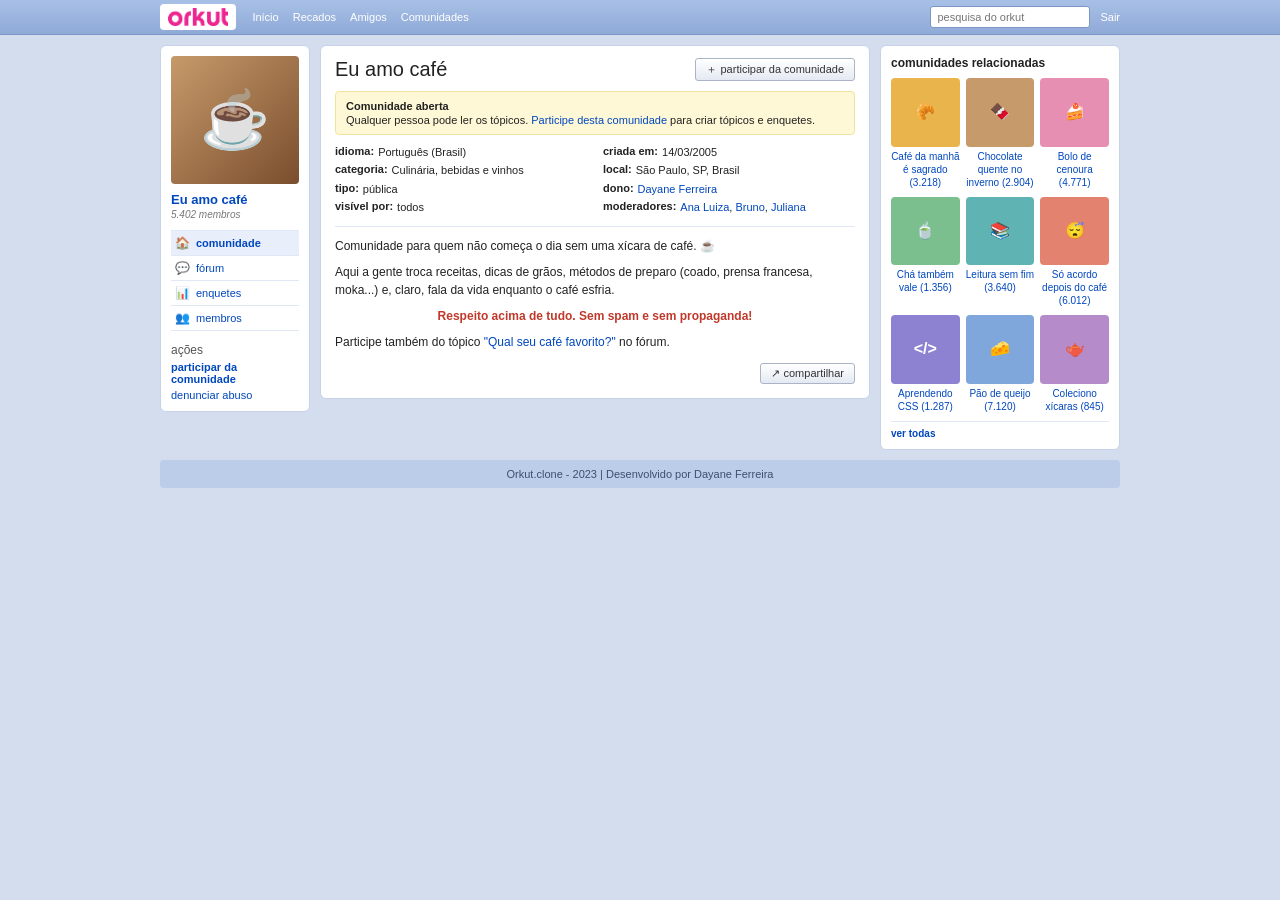
==== comunidade.html @ b8f0b22c "Adiciona página de comunidade no estilo do Orkut antigo Nova comunidade.html + css/comunidade.css (r" ====
<!DOCTYPE html>
<html lang="pt-BR">
<head>
  <meta charset="UTF-8">
  <meta name="viewport" content="width=device-width, initial-scale=1.0">
  <title>Eu amo café - Orkut Clone</title>
  <!-- perfil.css traz a base (barra, caixas, 3 colunas); comunidade.css só o que é desta página -->
  <link rel="stylesheet" href="css/perfil.css">
  <link rel="stylesheet" href="css/comunidade.css">
  <link rel="shortcut icon" href="img/icone.png" type="image/x-icon">
</head>
<body>

  <!-- BARRA SUPERIOR (igual à do perfil) -->
  <header id="barra-topo">
    <div class="tela barra-conteudo">
      <a href="perfil.html" id="logo-topo"><img src="img/orkut-logo.png" alt="logo orkut"></a>

      <nav id="menu-topo">
        <a href="perfil.html">Início</a>
        <a href="#">Recados</a>
        <a href="#">Amigos</a>
        <a href="comunidade.html">Comunidades</a>
      </nav>

      <div id="busca-topo">
        <input type="search" placeholder="pesquisa do orkut" aria-label="pesquisa do orkut">
        <a href="index.html" id="sair">Sair</a>
      </div>
    </div>
  </header>

  <!-- Usa o mesmo id da página de perfil para aproveitar o layout de 3 colunas -->
  <div id="pagina-perfil" class="tela">

    <!-- COLUNA ESQUERDA: imagem, nome, membros e ações -->
    <aside id="coluna-esquerda" class="caixa">
      <div id="foto-comunidade" aria-hidden="true">☕</div>

      <div id="resumo-comunidade">
        <a href="comunidade.html" class="nome-link">Eu amo café</a>
        <p>5.402 membros</p>
      </div>

      <ul id="menu-perfil">
        <li><a href="#" class="ativo"><span class="icone">🏠</span>comunidade</a></li>
        <li><a href="#"><span class="icone">💬</span>fórum</a></li>
        <li><a href="#"><span class="icone">📊</span>enquetes</a></li>
        <li><a href="#"><span class="icone">👥</span>membros</a></li>
      </ul>

      <h2 id="titulo-acoes">ações</h2>
      <ul id="acoes">
        <li><a href="#">participar da comunidade</a></li>
        <li><a href="#">denunciar abuso</a></li>
      </ul>
    </aside>

    <!-- CENTRO: título, botão, dados e descrição -->
    <main id="coluna-centro" class="caixa">
      <div id="cabecalho-comunidade">
        <h1>Eu amo café</h1>
        <a href="#" class="botao">＋ participar da comunidade</a>
      </div>

      <div id="aviso">
        <strong>Comunidade aberta</strong>
        <p>Qualquer pessoa pode ler os tópicos. <a href="#">Participe desta comunidade</a> para criar tópicos e enquetes.</p>
      </div>

      <dl id="dados-comunidade">
        <div><dt>idioma:</dt><dd>Português (Brasil)</dd></div>
        <div><dt>criada em:</dt><dd>14/03/2005</dd></div>
        <div><dt>categoria:</dt><dd>Culinária, bebidas e vinhos</dd></div>
        <div><dt>local:</dt><dd>São Paulo, SP, Brasil</dd></div>
        <div><dt>tipo:</dt><dd>pública</dd></div>
        <div><dt>dono:</dt><dd><a href="perfil.html">Dayane Ferreira</a></dd></div>
        <div><dt>visível por:</dt><dd>todos</dd></div>
        <div><dt>moderadores:</dt><dd><a href="#">Ana Luiza</a>, <a href="#">Bruno</a>, <a href="#">Juliana</a></dd></div>
      </dl>

      <div id="descricao">
        <p>Comunidade para quem não começa o dia sem uma xícara de café. ☕</p>
        <p>Aqui a gente troca receitas, dicas de grãos, métodos de preparo (coado, prensa francesa, moka...) e, claro, fala da vida enquanto o café esfria.</p>
        <p class="destaque">Respeito acima de tudo. Sem spam e sem propaganda!</p>
        <p>Participe também do tópico <a href="#">"Qual seu café favorito?"</a> no fórum.</p>
      </div>

      <div id="rodape-centro">
        <a href="#" class="botao">↗ compartilhar</a>
      </div>
    </main>

    <!-- COLUNA DIREITA: comunidades relacionadas -->
    <aside id="coluna-direita">
      <section class="caixa bloco-lateral">
        <h2>comunidades relacionadas</h2>
        <ul class="grade">
          <li><a href="#"><span class="mini c5">🥐</span>Café da manhã é sagrado (3.218)</a></li>
          <li><a href="#"><span class="mini c3">🍫</span>Chocolate quente no inverno (2.904)</a></li>
          <li><a href="#"><span class="mini c1">🍰</span>Bolo de cenoura (4.771)</a></li>
          <li><a href="#"><span class="mini c4">🍵</span>Chá também vale (1.356)</a></li>
          <li><a href="#"><span class="mini c8">📚</span>Leitura sem fim (3.640)</a></li>
          <li><a href="#"><span class="mini c7">😴</span>Só acordo depois do café (6.012)</a></li>
          <li><a href="#"><span class="mini c6">&lt;/&gt;</span>Aprendendo CSS (1.287)</a></li>
          <li><a href="#"><span class="mini c2">🧀</span>Pão de queijo (7.120)</a></li>
          <li><a href="#"><span class="mini c9">🫖</span>Coleciono xícaras (845)</a></li>
        </ul>
        <a href="#" class="ver-todos">ver todas</a>
      </section>
    </aside>

  </div>

  <footer id="rodape" class="tela">
    Orkut.clone - 2023 | Desenvolvido por Dayane Ferreira
  </footer>

</body>
</html>
---- css/perfil.css ----
*{
  margin: 0;
  padding: 0;
  box-sizing: border-box;
}

body{
  background-color: #D4DDEE;
  font-family: Verdana, Arial, sans-serif;
  font-size: 12px;
  color: #222;
}

a{
  color: #0047BE;
  text-decoration: none;
}

a:hover{
  text-decoration: underline;
}

ul{
  list-style: none;
}

/* Bloco central, um pouco mais largo que o login para caber 3 colunas */
.tela{
  width: calc(100% - 20px);
  max-width: 960px;
  margin: 0 auto;
}

/* Caixa branca padrão */
.caixa{
  background-color: #FFFFFF;
  border: 1px solid #C5D2EA;
  border-radius: 6px;
}

/*! BARRA SUPERIOR ----------------------------*/
#barra-topo{
  background: linear-gradient(#A8C0E6, #8FAAD8);
  border-bottom: 1px solid #7C97C6;
}

.barra-conteudo{
  display: flex;
  align-items: center;
  gap: 16px;
  height: 34px;
}

#logo-topo{
  display: flex;
  align-items: center;
  height: 26px;
  padding: 0 8px;
  background-color: #FFFFFF;
  border-radius: 4px;
}

#logo-topo img{
  height: 18px;
  width: auto;
  display: block;
}

#menu-topo{
  display: flex;
  gap: 14px;
  flex: 1;
}

#menu-topo a{
  color: #FFFFFF;
  font-size: 11px;
}

#busca-topo{
  display: flex;
  align-items: center;
  gap: 10px;
}

#busca-topo input{
  width: 160px;
  height: 22px;
  padding: 0 6px;
  font: inherit;
  font-size: 11px;
  border: 1px solid #7C97C6;
  border-radius: 3px;
}

#sair{
  color: #FFFFFF;
  font-size: 11px;
}

/*! PÁGINA (3 colunas) ----------------------------*/
#pagina-perfil{
  display: flex;
  align-items: flex-start;
  gap: 10px;
  margin-top: 10px;
}

/*! COLUNA ESQUERDA ----------------------------*/
#coluna-esquerda{
  width: 150px;
  flex-shrink: 0;
  padding: 10px;
}

/* Foto genérica com as iniciais */
#foto-perfil{
  display: flex;
  align-items: center;
  justify-content: center;
  width: 100%;
  aspect-ratio: 4 / 5;
  border-radius: 4px;
  background: linear-gradient(135deg, #F49AC1, #9B7FD6);
  color: #FFFFFF;
  font-size: 40px;
  font-weight: bold;
  letter-spacing: 2px;
}

#resumo-perfil{
  margin-top: 8px;
  font-size: 11px;
}

#resumo-perfil .nome-link{
  font-weight: bold;
}

#resumo-perfil p{
  margin-top: 2px;
  color: #777;
  line-height: 1.4;
}

#menu-perfil{
  margin-top: 10px;
  border-top: 1px solid #E1E8F5;
}

#menu-perfil a{
  display: flex;
  align-items: center;
  gap: 6px;
  padding: 5px 4px;
  border-bottom: 1px solid #E1E8F5;
  font-size: 11px;
}

#menu-perfil a.ativo{
  background-color: #E8EEFA;
  font-weight: bold;
}

#menu-perfil .icone{
  font-size: 12px;
}

/*! CENTRO ----------------------------*/
#coluna-centro{
  flex: 1;
  min-width: 0;
  padding: 12px 14px 14px;
}

#coluna-centro h1{
  font-size: 20px;
  font-weight: normal;
  color: #222;
}

#frase-status{
  margin-top: 2px;
  font-size: 11px;
  font-style: italic;
  color: #777;
}

#contadores{
  display: flex;
  flex-wrap: wrap;
  gap: 4px 16px;
  margin-top: 10px;
}

#contadores li{
  display: flex;
  flex-direction: column;
}

#contadores span{
  font-size: 9px;
  color: #777;
}

#contadores strong{
  font-size: 11px;
  font-weight: normal;
  white-space: nowrap;
}

#contadores .notas{
  letter-spacing: -2px;
}

/* Aba "social" */
#aba-social{
  margin-top: 12px;
  border-bottom: 2px solid #A8C0E6;
}

#aba-social span{
  display: inline-block;
  padding: 3px 10px;
  background-color: #A8C0E6;
  border-radius: 4px 4px 0 0;
  color: #FFFFFF;
  font-weight: bold;
  font-size: 11px;
}

/* Tabela social: rótulo à direita, valor à esquerda */
#tabela-social > div{
  display: flex;
  gap: 8px;
  padding: 3px 6px;
}

#tabela-social > div:nth-child(odd){
  background-color: #E8EEFA;
}

#tabela-social dt{
  width: 150px;
  flex-shrink: 0;
  text-align: right;
  color: #666;
}

#tabela-social dd{
  flex: 1;
  line-height: 1.4;
}

/*! COLUNA DIREITA ----------------------------*/
#coluna-direita{
  width: 240px;
  flex-shrink: 0;
  display: flex;
  flex-direction: column;
  gap: 10px;
}

.bloco-lateral{
  padding: 10px;
}

.bloco-lateral h2{
  font-size: 12px;
  color: #222;
}

.bloco-lateral h2 span{
  color: #0047BE;
  font-weight: normal;
}

.grade{
  display: flex;
  flex-wrap: wrap;
  gap: 8px 6px;
  margin-top: 8px;
}

.grade li{
  width: calc((100% - 12px) / 3);
}

.grade a{
  display: flex;
  flex-direction: column;
  align-items: center;
  text-align: center;
  font-size: 10px;
  line-height: 1.3;
}

/* Fotos genéricas: quadradinhos coloridos com iniciais ou símbolo */
.mini{
  display: flex;
  align-items: center;
  justify-content: center;
  width: 100%;
  aspect-ratio: 1;
  margin-bottom: 3px;
  border-radius: 4px;
  color: #FFFFFF;
  font-size: 16px;
  font-weight: bold;
}

.c1{ background-color: #E78FB3; }
.c2{ background-color: #7FA7DB; }
.c3{ background-color: #C79A6B; }
.c4{ background-color: #7CBF8E; }
.c5{ background-color: #E9B44C; }
.c6{ background-color: #8C82D1; }
.c7{ background-color: #E3826F; }
.c8{ background-color: #5FB3B3; }
.c9{ background-color: #B58BC9; }

.ver-todos{
  display: block;
  margin-top: 8px;
  padding-top: 6px;
  border-top: 1px solid #E1E8F5;
  font-size: 10px;
  font-weight: bold;
}

/*! RODAPÉ ----------------------------*/
footer#rodape{
  margin-top: 10px;
  margin-bottom: 10px;
  padding: 8px 10px;
  background-color: #BCCDE9;
  border-radius: 4px;
  text-align: center;
  font-size: 11px;
  color: #3D4E70;
}

/*! TABLET: a coluna direita desce para baixo ----------------------------*/
@media (max-width: 860px){
  #pagina-perfil{
    flex-wrap: wrap;
  }

  #coluna-direita{
    width: 100%;
    flex-direction: row;
  }

  #coluna-direita .bloco-lateral{
    flex: 1;
  }

  .grade li{
    width: calc((100% - 30px) / 6);
  }
}

/*! CELULAR ----------------------------*/
@media (max-width: 600px){
  body{
    font-size: 14px;
  }

  /* Barra: logo e Sair em cima, menu rolando embaixo */
  .barra-conteudo{
    flex-wrap: wrap;
    height: auto;
    gap: 8px 12px;
    padding: 8px 0;
  }

  #busca-topo{
    margin-left: auto;
  }

  #busca-topo input{
    display: none;
  }

  #sair{
    font-size: 13px;
  }

  #menu-topo{
    order: 3;
    flex-basis: 100%;
    gap: 18px;
    overflow-x: auto;
  }

  #menu-topo a{
    font-size: 13px;
    white-space: nowrap;
  }

  #pagina-perfil{
    flex-direction: column;
    align-items: stretch;
    gap: 12px;
  }

  .caixa{
    border-radius: 8px;
  }

  /* Coluna esquerda vira um cartão: foto ao lado do nome, menu embaixo */
  #coluna-esquerda{
    width: 100%;
    padding: 12px;
    display: flex;
    flex-wrap: wrap;
    align-items: center;
    gap: 12px;
  }

  #foto-perfil{
    width: 76px;
    font-size: 26px;
  }

  #resumo-perfil{
    flex: 1;
    margin-top: 0;
    font-size: 13px;
  }

  #resumo-perfil .nome-link{
    font-size: 16px;
  }

  #menu-perfil{
    flex-basis: 100%;
    margin-top: 0;
    border-top: none;
    display: flex;
    gap: 6px;
    overflow-x: auto;
  }

  #menu-perfil a{
    padding: 7px 10px;
    border: 1px solid #C5D2EA;
    border-radius: 16px;
    font-size: 13px;
    white-space: nowrap;
  }

  #coluna-centro{
    padding: 14px;
  }

  /* O nome já aparece no cartão de cima */
  #coluna-centro h1{
    font-size: 18px;
  }

  #frase-status{
    font-size: 13px;
  }

  #contadores{
    gap: 8px 18px;
  }

  #contadores span{
    font-size: 11px;
  }

  #contadores strong{
    font-size: 13px;
  }

  #aba-social span{
    font-size: 13px;
    padding: 5px 12px;
  }

  /* Rótulo em cima do valor, mais fácil de ler na tela estreita */
  #tabela-social > div{
    flex-direction: column;
    gap: 1px;
    padding: 7px 8px;
  }

  #tabela-social dt{
    width: auto;
    text-align: left;
    font-size: 12px;
    font-weight: bold;
  }

  #coluna-direita{
    flex-direction: column;
    gap: 12px;
  }

  .bloco-lateral{
    padding: 12px;
  }

  .bloco-lateral h2{
    font-size: 14px;
  }

  .grade{
    gap: 10px 8px;
  }

  .grade li{
    width: calc((100% - 24px) / 4);
  }

  .grade a{
    font-size: 11px;
  }

  .mini{
    font-size: 20px;
  }

  .ver-todos{
    font-size: 13px;
    padding-top: 10px;
  }
}
---- css/comunidade.css ----
/* Página de comunidade: usa a base de perfil.css e acrescenta só o necessário */

/*! COLUNA ESQUERDA ----------------------------*/
#foto-comunidade{
  display: flex;
  align-items: center;
  justify-content: center;
  width: 100%;
  aspect-ratio: 1;
  border-radius: 4px;
  background: linear-gradient(135deg, #C79A6B, #7A4E2D);
  font-size: 56px;
}

#resumo-comunidade{
  margin-top: 8px;
}

#resumo-comunidade .nome-link{
  font-size: 13px;
  font-weight: bold;
}

#resumo-comunidade p{
  margin-top: 2px;
  font-size: 10px;
  font-style: italic;
  color: #777;
}

#titulo-acoes{
  margin-top: 12px;
  font-size: 12px;
  font-weight: normal;
  color: #555;
}

#acoes li{
  margin-top: 4px;
  font-size: 11px;
}

#acoes li:first-child a{
  font-weight: bold;
}

/*! CENTRO ----------------------------*/
#cabecalho-comunidade{
  display: flex;
  align-items: center;
  justify-content: space-between;
  gap: 10px;
}

/* Botão cinza claro, igual aos do Orkut antigo */
.botao{
  display: inline-block;
  padding: 3px 10px;
  border: 1px solid #A9B4C6;
  border-radius: 3px;
  background: linear-gradient(#FFFFFF, #E4E9F2);
  color: #333;
  font-size: 11px;
  white-space: nowrap;
}

.botao:hover{
  text-decoration: none;
  background: #E4E9F2;
}

#aviso{
  margin-top: 10px;
  padding: 8px 10px;
  background-color: #FFF8D6;
  border: 1px solid #F0E3A0;
  border-radius: 4px;
  font-size: 11px;
}

#aviso p{
  margin-top: 2px;
}

/* Dados em duas colunas com flex-wrap */
#dados-comunidade{
  display: flex;
  flex-wrap: wrap;
  gap: 3px 16px;
  margin-top: 10px;
  padding-bottom: 10px;
  border-bottom: 1px solid #E1E8F5;
  font-size: 11px;
}

#dados-comunidade > div{
  display: flex;
  gap: 4px;
  width: calc((100% - 16px) / 2);
}

#dados-comunidade dt{
  font-weight: bold;
  white-space: nowrap;
}

#dados-comunidade dd{
  line-height: 1.4;
}

#descricao{
  margin-top: 10px;
  line-height: 1.5;
}

#descricao p + p{
  margin-top: 8px;
}

#descricao .destaque{
  color: #C0392B;
  font-weight: bold;
  text-align: center;
}

#rodape-centro{
  display: flex;
  justify-content: flex-end;
  margin-top: 12px;
}

/*! CELULAR ----------------------------*/
@media (max-width: 600px){
  #foto-comunidade{
    width: 76px;
    font-size: 36px;
  }

  #resumo-comunidade{
    flex: 1;
    margin-top: 0;
  }

  #resumo-comunidade .nome-link{
    font-size: 16px;
  }

  #resumo-comunidade p{
    font-size: 12px;
  }

  /* Ações viram uma linha de links embaixo do menu */
  #titulo-acoes{
    display: none;
  }

  #acoes{
    flex-basis: 100%;
    display: flex;
    gap: 16px;
  }

  #acoes li{
    margin-top: 0;
    font-size: 13px;
  }

  #cabecalho-comunidade{
    flex-direction: column;
    align-items: stretch;
  }

  .botao{
    padding: 8px 12px;
    font-size: 13px;
    text-align: center;
  }

  #aviso{
    font-size: 13px;
  }

  /* Uma coluna só de dados */
  #dados-comunidade{
    font-size: 13px;
    gap: 5px;
  }

  #dados-comunidade > div{
    width: 100%;
  }

  #descricao{
    font-size: 14px;
  }
}
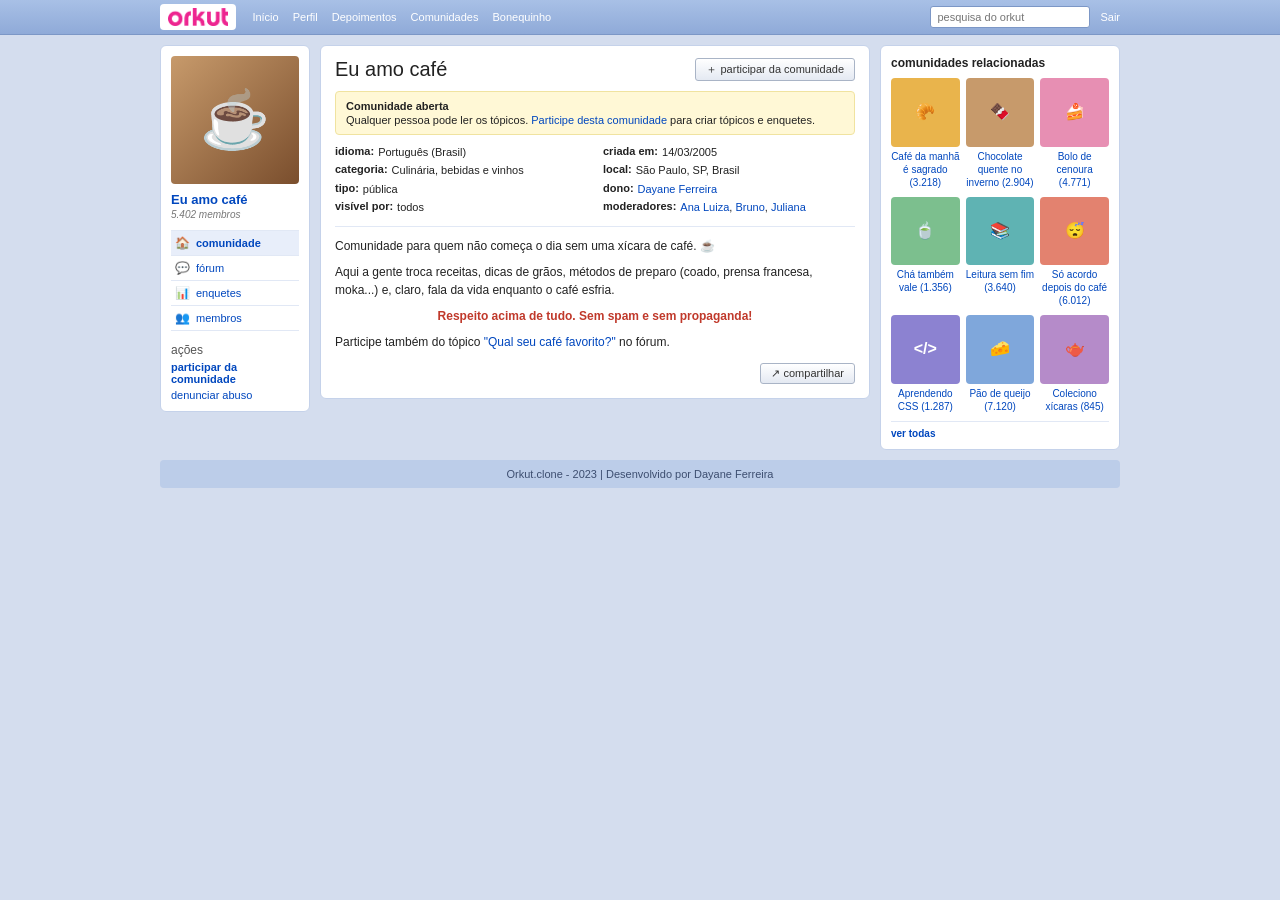
==== commit 04b2f537: "Liga todas as telas na index e na barra superior Co-Authored-By: Claude Opus 5.5 <noreply@anthropic." ====
--- a/comunidade.html
+++ b/comunidade.html
@@ -18,9 +18,10 @@
 
       <nav id="menu-topo">
         <a href="perfil.html">Início</a>
-        <a href="#">Recados</a>
-        <a href="#">Amigos</a>
+        <a href="perfil.html">Perfil</a>
+        <a href="depoimentos.html">Depoimentos</a>
         <a href="comunidade.html">Comunidades</a>
+        <a href="humor.html">Bonequinho</a>
       </nav>
 
       <div id="busca-topo">
--- a/css/perfil.css
+++ b/css/perfil.css
@@ -164,6 +164,39 @@
 
 #menu-perfil .icone{
   font-size: 12px;
+}
+
+/* Seção Apps (link para o Bonequinho) */
+.titulo-apps{
+  display: flex;
+  align-items: baseline;
+  justify-content: space-between;
+  margin-top: 12px;
+}
+
+.titulo-apps h2{
+  font-size: 12px;
+}
+
+.titulo-apps a{
+  font-size: 10px;
+}
+
+.lista-apps{
+  margin-top: 4px;
+}
+
+.lista-apps a{
+  display: flex;
+  align-items: center;
+  gap: 6px;
+  padding: 4px;
+  font-size: 11px;
+}
+
+.lista-apps a.ativo{
+  background-color: #E8EEFA;
+  font-weight: bold;
 }
 
 /*! CENTRO ----------------------------*/
@@ -450,6 +483,36 @@
     white-space: nowrap;
   }
 
+  /* Apps vira uma linha de botões, como o menu */
+  .titulo-apps{
+    flex-basis: 100%;
+    margin-top: 0;
+  }
+
+  .titulo-apps h2{
+    font-size: 14px;
+  }
+
+  .titulo-apps a{
+    font-size: 12px;
+  }
+
+  .lista-apps{
+    flex-basis: 100%;
+    margin-top: -6px;
+    display: flex;
+    gap: 6px;
+    overflow-x: auto;
+  }
+
+  .lista-apps a{
+    padding: 7px 10px;
+    border: 1px solid #C5D2EA;
+    border-radius: 16px;
+    font-size: 13px;
+    white-space: nowrap;
+  }
+
   #coluna-centro{
     padding: 14px;
   }
